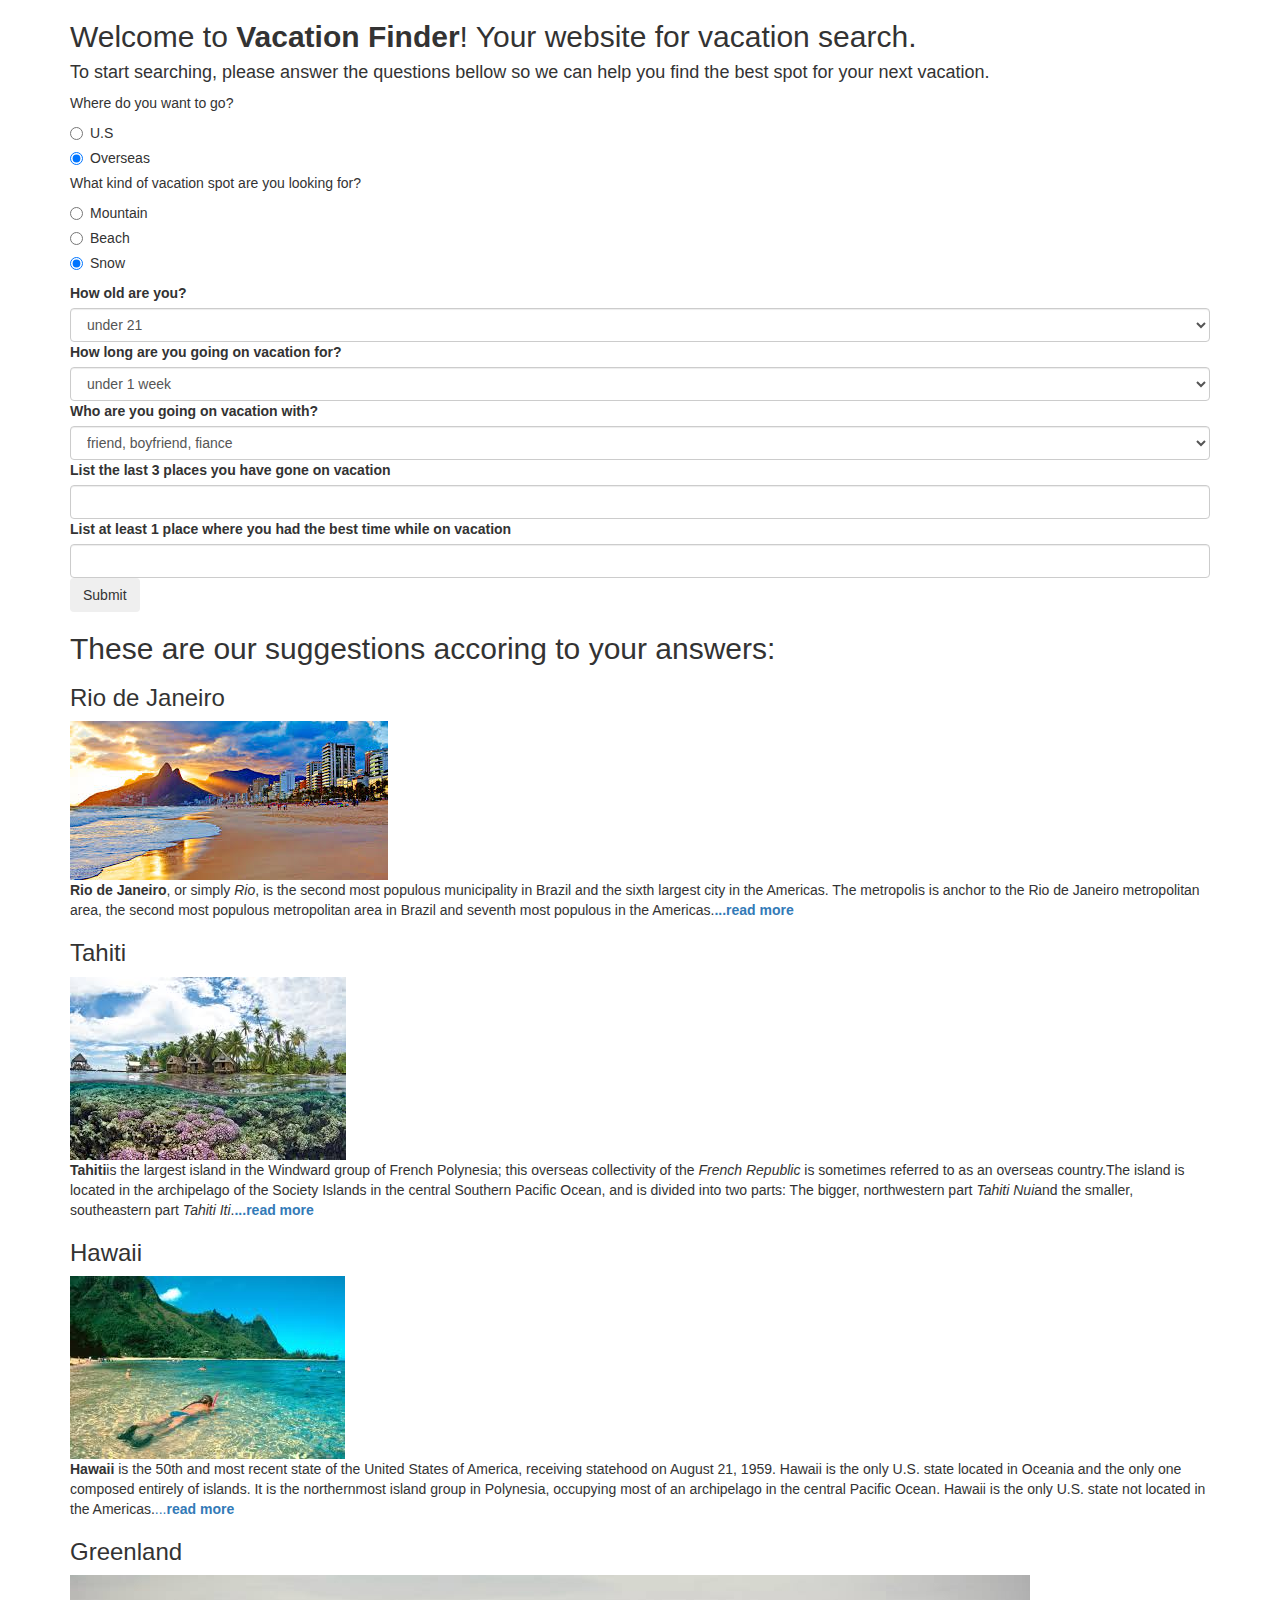
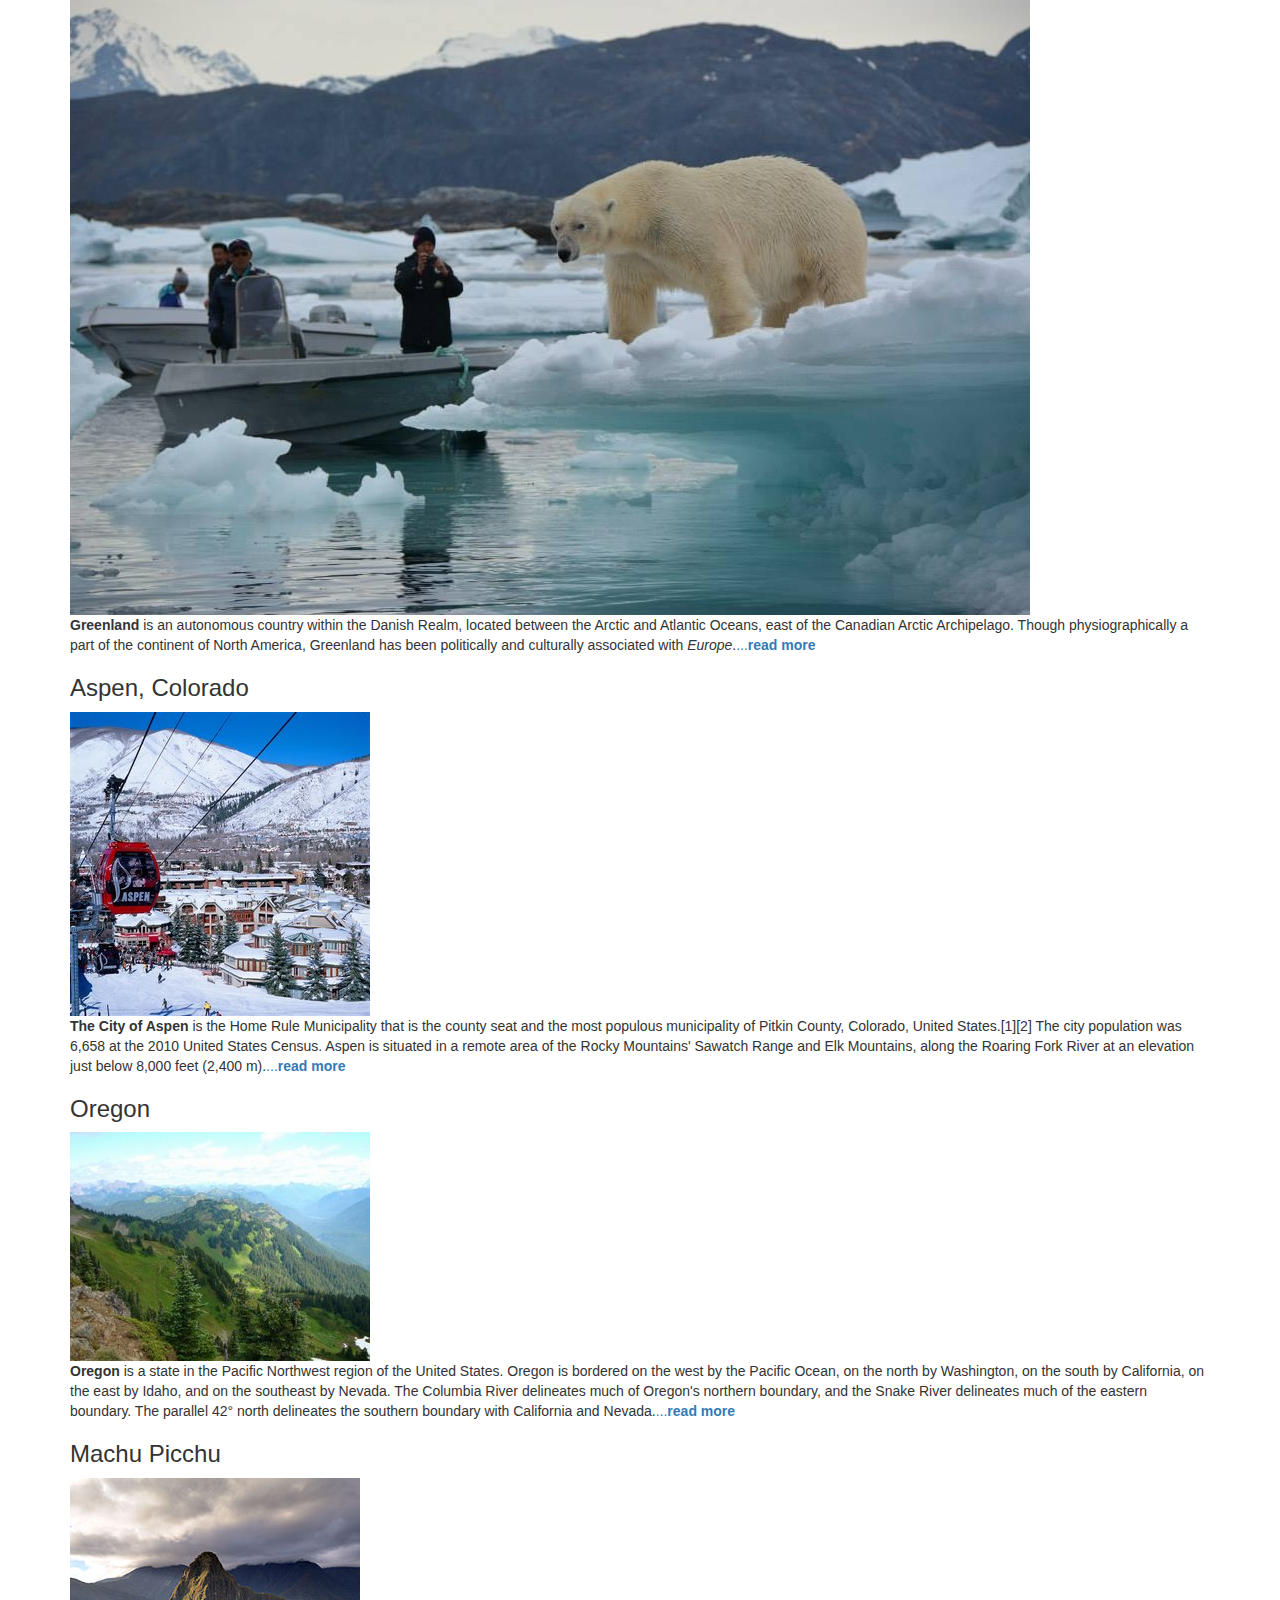
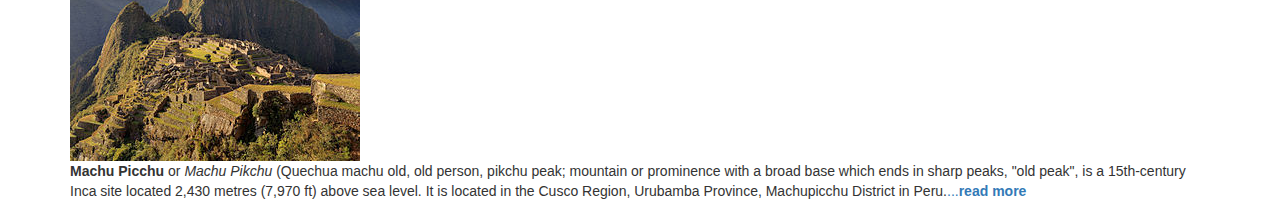
==== vacation.html @ fd2e9bdb "add content to the HTML file and pictures to the IMG folder" ====
<html>
<head>
  <link href="css/bootstrap.css" rel="stylesheet" type="text/css">
  <link href="css/style.css" rel="stylesheet" type="text/css">
  <script src="js/jquery-1.12.2.js"></script>
  <script src="js/script.js"></script>
  <title>Vacation Finder</title>
</head>
<body>
  <div class="container">
    <h2>Welcome to <strong>Vacation Finder</strong>! Your website for vacation search.</h2>
      <h4>To start searching, please answer the questions bellow so we can help you find the best spot for your next vacation.</h4>
<!--  --------------------->
    <form id="questions">
<!--  --------------------->
      <div class="radio">
        <p>Where do you want to go?</p>
        <label>
          <input type="radio" name="country" value= checked> U.S
        </label>
      </div>
      <!--  Radio Buttons------------------------->
      <div class="radio">
        <label>
          <input type="radio" name="country" value="Overseas" checked>Overseas
        </label>
      </div>
<!-- Radio Buttons ------------------------->
        <div class="radio">
          <p>What kind of vacation spot are you looking for?</p>
          <label>
            <input type="radio" name="spot" value="Mountain" checked>Mountain
          </label>
        </div>
<!--  Radio Buttons------------------------->
        <div class="radio">
          <label>
            <input type="radio" name="spot" value="Beach" checked>Beach
          </label>
        </div>
<!--  Radio Buttons----------------------->
        <div class="radio">
          <label>
            <input type="radio" name="spot" value="Snow" checked>Snow
          </label>
        </div>
<!--  --------------------->
      <label for="age">How old are you?</label>
        <select id="age" class="form-control" required>
          <option value="under21">under 21</option>
          <option value="under30">21-30</option>
          <option value="over40">31-40</option>
          <option value="over50">41-50</option>
        </select>
<!--  --------------------->
      <label for="days">How long are you going on vacation for?</label>
        <select id="days" class="form-control" required>
          <option value="under1week">under 1 week</option>
          <option value="1week">1 week</option>
          <option value="2weeks">2 weeks</option>
          <option value="3weeks">3 weeks</option>
          <option value="4weeks">4 weeks&ampover</option>
        </select>
<!--  --------------------->
      <label for="company">Who are you going on vacation with?</label>
        <select id="company" class="form-control">
          <option value="friend">friend, boyfriend, fiance</option>
          <option value="family">husband, child/children, husband&ampchildren</option>
          <option value="family2">mother, father</option>
        </select>
      <!--  --------------------->
      <label for="last3">List the last 3 places you have gone on vacation</label>
        <input id="last3" type="text" class="form-control">
      <!--  --------------------->
      <label for="bestplaces">List at least 1 place where you had the best time while on vacation</label>
        <input id="3places" type="text" class="form-control">
      <!--  --------------------->
      <button type="submit" class="btn">Submit</button>
<!--  --------------------->
    </form>

    <div class="results">
    <h2>These are our suggestions accoring to your answers:</h2>
<!--  --------------------->
        <div class="rio">
          <h3> Rio de Janeiro</h3>
            <img src="css/img/rio.jpg" alt="Rio de Janeiro">
            <p><strong>Rio de Janeiro</strong>, or simply <i>Rio</i>, is the second most populous municipality in Brazil and the sixth largest city in the Americas. The metropolis is anchor to the Rio de Janeiro metropolitan area, the second most populous metropolitan area in Brazil and seventh most populous in the Americas.<a href="https://en.wikipedia.org/wiki/Rio_de_Janeiro"><b>...read more</b></a></p>
        </div>
<!--  --------------------->
        <div class="tahiti">
          <h3> Tahiti</h3>
            <img src="css/img/tahiti.jpg" alt="Tahiti">
            <p><strong>Tahiti</strong>is the largest island in the Windward group of French Polynesia; this overseas collectivity of the <i>French Republic</i> is sometimes referred to as an overseas country.The island is located in the archipelago of the Society Islands in the central Southern Pacific Ocean, and is divided into two parts: The bigger, northwestern part <em>Tahiti Nui</em>and the smaller, southeastern part <em>Tahiti Iti</em>.<a href="https://en.wikipedia.org/wiki/Tahiti"><b>...read more</b></a></p>
        </div>
<!--  --------------------->
        <div class="hawaii">
          <h3> Hawaii</h3>
            <img src="css/img/hawaii.jpg" alt="Hawaii">
            <p><strong>Hawaii</strong> is the 50th and most recent state of the United States of America, receiving statehood on August 21, 1959. Hawaii is the only U.S. state located in Oceania and the only one composed entirely of islands. It is the northernmost island group in Polynesia, occupying most of an archipelago in the central Pacific Ocean. Hawaii is the only U.S. state not located in the Americas.<a href="https://en.wikipedia.org/wiki/Hawaii">...<b>read more</b></a></p>
        </div>
<!--  --------------------->
        <div class="greenland">
          <h3> Greenland</h3>
            <img src="css/img/greenland1.jpg" alt="Greenland">
            <p><strong>Greenland</strong> is an autonomous country within the Danish Realm, located between the Arctic and Atlantic Oceans, east of the Canadian Arctic Archipelago. Though physiographically a part of the continent of North America, Greenland has been politically and culturally associated with <em>Europe</em>.<a href="https://en.wikipedia.org/wiki/Greenland">...<b>read more</b></a></p>
        </div>
<!------------------------------->
        <div class="aspen">
          <h3> Aspen, Colorado</h3>
            <img src="css/img/aspen0.jpg" alt="Aspen, Colorado">
            <p><strong>The City of Aspen</strong> is the Home Rule Municipality that is the county seat and the most populous municipality of Pitkin County, Colorado, United States.[1][2] The city population was 6,658 at the 2010 United States Census. Aspen is situated in a remote area of the Rocky Mountains' Sawatch Range and Elk Mountains, along the Roaring Fork River at an elevation just below 8,000 feet (2,400 m).<a href="https://en.wikipedia.org/wiki/Aspen,_Colorado">...<b>read more</b></a></p>
        </div>
<!------------------------------->
        <div class="oregon">
          <h3>Oregon</h3>
            <img src="css/img/oregon.jpg" alt="Church Mountain, Oregon">
            <p><strong>Oregon</strong> is a state in the Pacific Northwest region of the United States. Oregon is bordered on the west by the Pacific Ocean, on the north by Washington, on the south by California, on the east by Idaho, and on the southeast by Nevada. The Columbia River delineates much of Oregon's northern boundary, and the Snake River delineates much of the eastern boundary. The parallel 42° north delineates the southern boundary with California and Nevada.<a href="https://en.wikipedia.org/wiki/Oregon">...<b>read more</b></a></p>
        </div>
<!------------------------------->
        <div class="machupicchu">
          <h3>Machu Picchu</h3>
            <img src="css/img/machu.jpg" alt="Machu Picchu">
            <p><strong>Machu Picchu</strong> or <i>Machu Pikchu</i> (Quechua machu old, old person, pikchu peak; mountain or prominence with a broad base which ends in sharp peaks, "old peak", is a 15th-century Inca site located 2,430 metres (7,970 ft) above sea level. It is located in the Cusco Region, Urubamba Province, Machupicchu District in Peru.<a href="https://en.wikipedia.org/wiki/Machu_Picchu">...<b>read more</b></a></p>
        </div>

<!------------------------------->

    </div>
  </body>
</html>
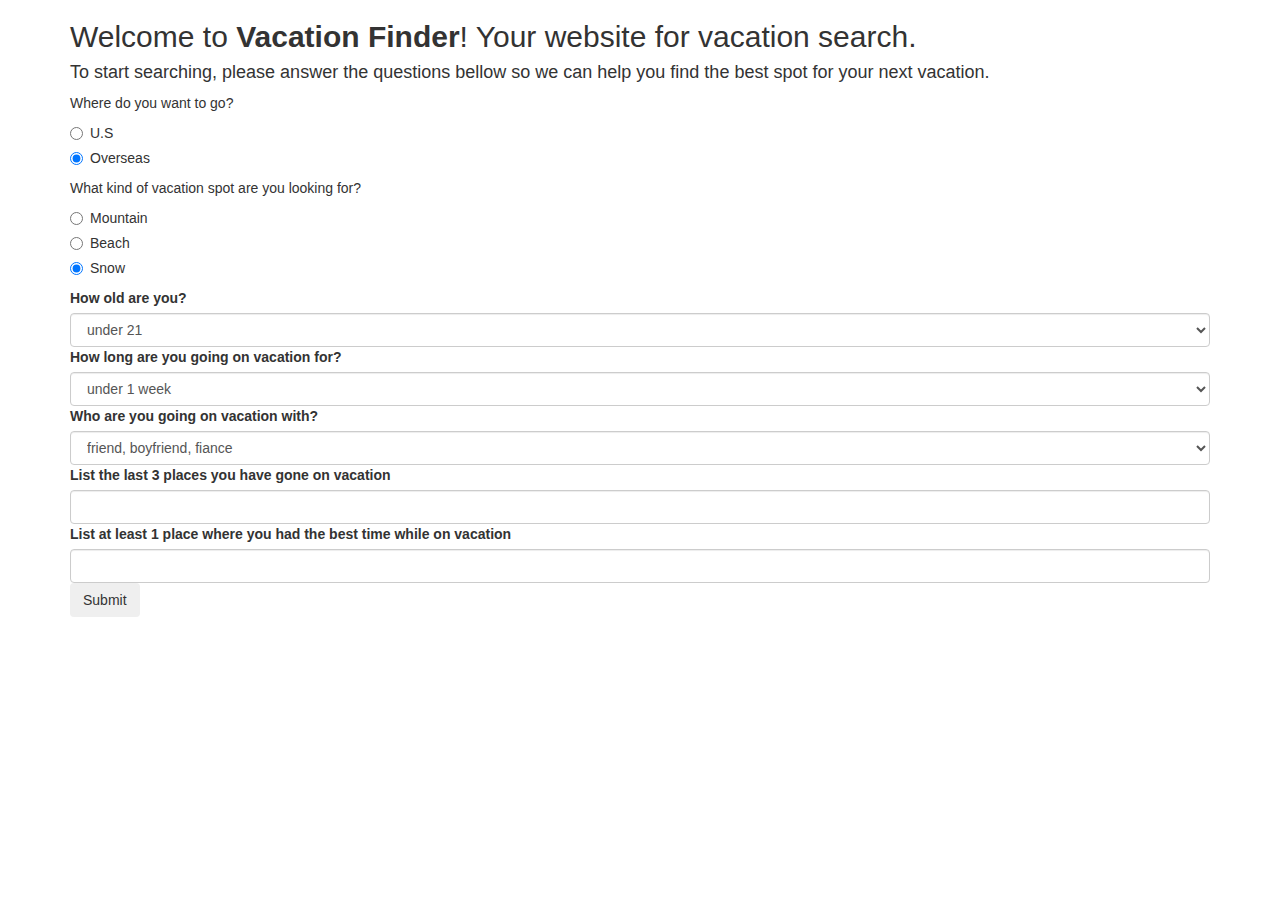
==== commit 1b662598: "add content/functions to scripts.js" ====
--- a/vacation.html
+++ b/vacation.html
@@ -10,122 +10,132 @@
   <div class="container">
     <h2>Welcome to <strong>Vacation Finder</strong>! Your website for vacation search.</h2>
       <h4>To start searching, please answer the questions bellow so we can help you find the best spot for your next vacation.</h4>
-<!--  --------------------->
+    <!--  --------------------->
     <form id="questions">
-<!--  --------------------->
+      <!--  --------------------->
+   <div id="country">
       <div class="radio">
         <p>Where do you want to go?</p>
         <label>
-          <input type="radio" name="country" value= checked> U.S
+          <input type="radio" name="country" value= "us" checked> U.S
+          </label>
+      </div>
+        <!--  Radio Buttons------------------------->
+        <div class="radio">
+          <label>
+            <input type="radio" name="country" value="overseas" checked>Overseas
+          </label>
+          </div>
+      </div>
+      <!-- Radio Buttons ------------------------->
+      <div id="spot">
+      <div class="radio">
+        <p>What kind of vacation spot are you looking for?</p>
+        <label>
+          <input type="radio" name="spot" value="mountain" checked>Mountain
         </label>
       </div>
       <!--  Radio Buttons------------------------->
       <div class="radio">
         <label>
-          <input type="radio" name="country" value="Overseas" checked>Overseas
+          <input type="radio" name="spot" value="beach" checked>Beach
         </label>
       </div>
-<!-- Radio Buttons ------------------------->
-        <div class="radio">
-          <p>What kind of vacation spot are you looking for?</p>
-          <label>
-            <input type="radio" name="spot" value="Mountain" checked>Mountain
-          </label>
-        </div>
-<!--  Radio Buttons------------------------->
-        <div class="radio">
-          <label>
-            <input type="radio" name="spot" value="Beach" checked>Beach
-          </label>
-        </div>
-<!--  Radio Buttons----------------------->
-        <div class="radio">
-          <label>
-            <input type="radio" name="spot" value="Snow" checked>Snow
-          </label>
-        </div>
-<!--  --------------------->
+      <!--  Radio Buttons----------------------->
+      <div class="radio">
+        <label>
+          <input type="radio" name="spot" value="snow" checked>Snow
+        </label>
+      </div>
+    </div>
+      <!--  --------------------->
       <label for="age">How old are you?</label>
-        <select id="age" class="form-control" required>
-          <option value="under21">under 21</option>
-          <option value="under30">21-30</option>
-          <option value="over40">31-40</option>
-          <option value="over50">41-50</option>
-        </select>
-<!--  --------------------->
+      <select id="age" class="form-control" required>
+        <option value="under21">under 21</option>
+        <option value="under30">21-30</option>
+        <option value="over40">31-40</option>
+        <option value="over50">41-50</option>
+      </select>
+      <!--  --------------------->
       <label for="days">How long are you going on vacation for?</label>
-        <select id="days" class="form-control" required>
-          <option value="under1week">under 1 week</option>
-          <option value="1week">1 week</option>
-          <option value="2weeks">2 weeks</option>
-          <option value="3weeks">3 weeks</option>
-          <option value="4weeks">4 weeks&ampover</option>
-        </select>
-<!--  --------------------->
+      <select id="days" class="form-control" required>
+        <option value="under1week">under 1 week</option>
+        <option value="1week">1 week</option>
+        <option value="2weeks">2 weeks</option>
+        <option value="3weeks">3 weeks</option>
+        <option value="4weeks">4 weeks&ampover</option>
+      </select>
+      <!--  --------------------->
       <label for="company">Who are you going on vacation with?</label>
-        <select id="company" class="form-control">
-          <option value="friend">friend, boyfriend, fiance</option>
-          <option value="family">husband, child/children, husband&ampchildren</option>
-          <option value="family2">mother, father</option>
-        </select>
+      <select id="company" class="form-control">
+        <option value="friend">friend, boyfriend, fiance</option>
+        <option value="family">husband, child/children, husband&ampchildren</option>
+        <option value="family2">mother, father</option>
+      </select>
       <!--  --------------------->
       <label for="last3">List the last 3 places you have gone on vacation</label>
-        <input id="last3" type="text" class="form-control">
+      <input id="last3" type="text" class="form-control">
       <!--  --------------------->
       <label for="bestplaces">List at least 1 place where you had the best time while on vacation</label>
-        <input id="3places" type="text" class="form-control">
+      <input id="bestPlaces" type="text" class="form-control">
       <!--  --------------------->
       <button type="submit" class="btn">Submit</button>
-<!--  --------------------->
+      <!--  --------------------->
     </form>
-
-    <div class="results">
-    <h2>These are our suggestions accoring to your answers:</h2>
-<!--  --------------------->
+      <!--  --------------------->
+    <div class="allResults">
+      <div class="results1" id="beach">
+        <h2>These are our suggestions accoring to your answers:</h2>
+        <!--  --------------------->
         <div class="rio">
           <h3> Rio de Janeiro</h3>
             <img src="css/img/rio.jpg" alt="Rio de Janeiro">
             <p><strong>Rio de Janeiro</strong>, or simply <i>Rio</i>, is the second most populous municipality in Brazil and the sixth largest city in the Americas. The metropolis is anchor to the Rio de Janeiro metropolitan area, the second most populous metropolitan area in Brazil and seventh most populous in the Americas.<a href="https://en.wikipedia.org/wiki/Rio_de_Janeiro"><b>...read more</b></a></p>
         </div>
-<!--  --------------------->
+        <!--  --------------------->
         <div class="tahiti">
           <h3> Tahiti</h3>
             <img src="css/img/tahiti.jpg" alt="Tahiti">
             <p><strong>Tahiti</strong>is the largest island in the Windward group of French Polynesia; this overseas collectivity of the <i>French Republic</i> is sometimes referred to as an overseas country.The island is located in the archipelago of the Society Islands in the central Southern Pacific Ocean, and is divided into two parts: The bigger, northwestern part <em>Tahiti Nui</em>and the smaller, southeastern part <em>Tahiti Iti</em>.<a href="https://en.wikipedia.org/wiki/Tahiti"><b>...read more</b></a></p>
         </div>
-<!--  --------------------->
+        <!--  --------------------->
         <div class="hawaii">
           <h3> Hawaii</h3>
             <img src="css/img/hawaii.jpg" alt="Hawaii">
             <p><strong>Hawaii</strong> is the 50th and most recent state of the United States of America, receiving statehood on August 21, 1959. Hawaii is the only U.S. state located in Oceania and the only one composed entirely of islands. It is the northernmost island group in Polynesia, occupying most of an archipelago in the central Pacific Ocean. Hawaii is the only U.S. state not located in the Americas.<a href="https://en.wikipedia.org/wiki/Hawaii">...<b>read more</b></a></p>
         </div>
-<!--  --------------------->
+      </div>
+      <!--  --------------------->
+      <div class="results2" id="snow">
         <div class="greenland">
           <h3> Greenland</h3>
             <img src="css/img/greenland1.jpg" alt="Greenland">
             <p><strong>Greenland</strong> is an autonomous country within the Danish Realm, located between the Arctic and Atlantic Oceans, east of the Canadian Arctic Archipelago. Though physiographically a part of the continent of North America, Greenland has been politically and culturally associated with <em>Europe</em>.<a href="https://en.wikipedia.org/wiki/Greenland">...<b>read more</b></a></p>
         </div>
-<!------------------------------->
+        <!------------------------------->
         <div class="aspen">
           <h3> Aspen, Colorado</h3>
             <img src="css/img/aspen0.jpg" alt="Aspen, Colorado">
             <p><strong>The City of Aspen</strong> is the Home Rule Municipality that is the county seat and the most populous municipality of Pitkin County, Colorado, United States.[1][2] The city population was 6,658 at the 2010 United States Census. Aspen is situated in a remote area of the Rocky Mountains' Sawatch Range and Elk Mountains, along the Roaring Fork River at an elevation just below 8,000 feet (2,400 m).<a href="https://en.wikipedia.org/wiki/Aspen,_Colorado">...<b>read more</b></a></p>
         </div>
-<!------------------------------->
+      </div>
+      <!------------------------------->
+
+      <div class="results3" id="mount">
         <div class="oregon">
           <h3>Oregon</h3>
             <img src="css/img/oregon.jpg" alt="Church Mountain, Oregon">
             <p><strong>Oregon</strong> is a state in the Pacific Northwest region of the United States. Oregon is bordered on the west by the Pacific Ocean, on the north by Washington, on the south by California, on the east by Idaho, and on the southeast by Nevada. The Columbia River delineates much of Oregon's northern boundary, and the Snake River delineates much of the eastern boundary. The parallel 42° north delineates the southern boundary with California and Nevada.<a href="https://en.wikipedia.org/wiki/Oregon">...<b>read more</b></a></p>
         </div>
-<!------------------------------->
+        <!------------------------------->
         <div class="machupicchu">
           <h3>Machu Picchu</h3>
             <img src="css/img/machu.jpg" alt="Machu Picchu">
             <p><strong>Machu Picchu</strong> or <i>Machu Pikchu</i> (Quechua machu old, old person, pikchu peak; mountain or prominence with a broad base which ends in sharp peaks, "old peak", is a 15th-century Inca site located 2,430 metres (7,970 ft) above sea level. It is located in the Cusco Region, Urubamba Province, Machupicchu District in Peru.<a href="https://en.wikipedia.org/wiki/Machu_Picchu">...<b>read more</b></a></p>
         </div>
-
-<!------------------------------->
-
+        <!------------------------------->
+        </div>
+      </div>
     </div>
   </body>
 </html>
--- a/css/style.css
+++ b/css/style.css
@@ -0,0 +1,4 @@
+.allResults div{
+  display: none;
+
+  }
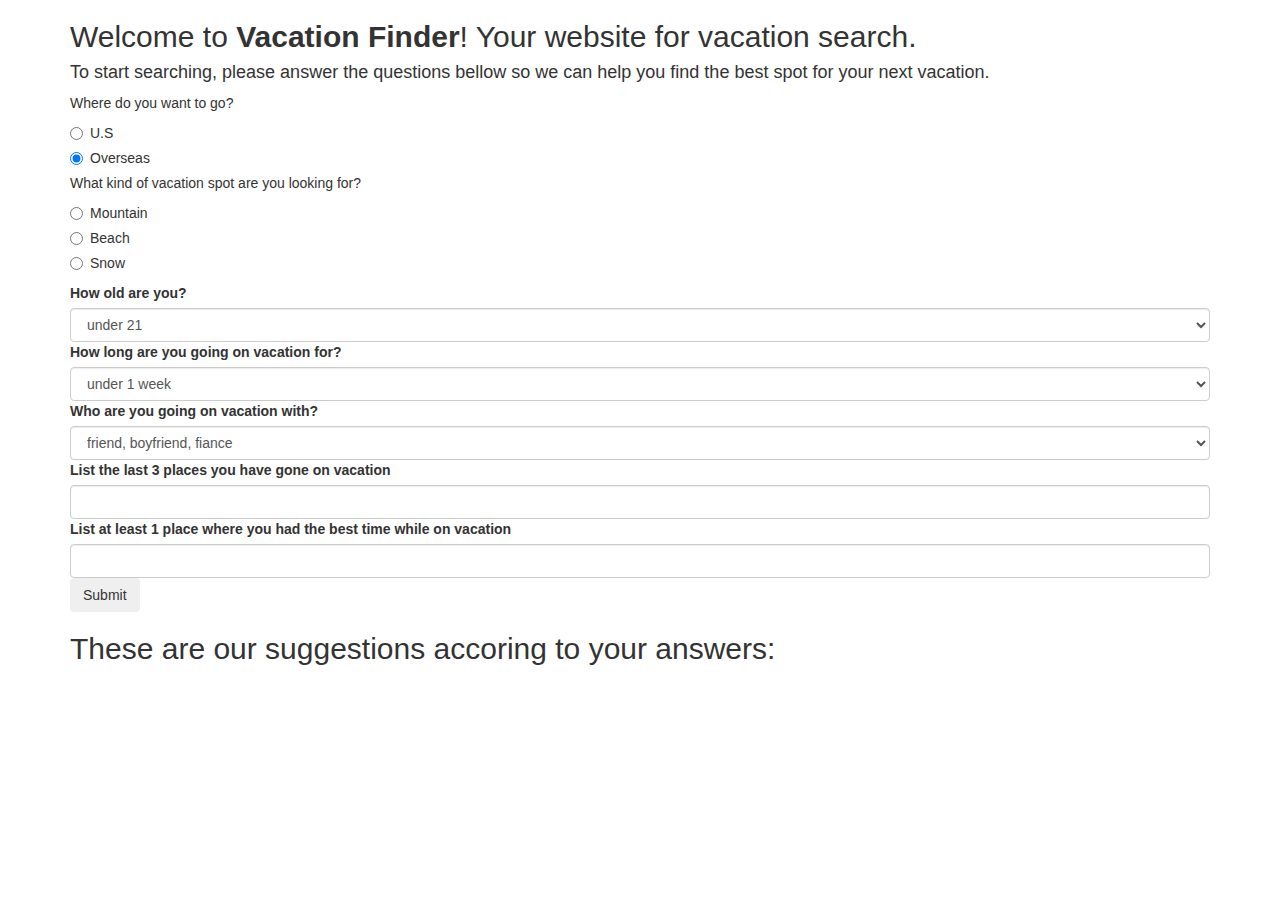
==== commit 18f6fda2: "show search results as userhit submit button" ====
--- a/vacation.html
+++ b/vacation.html
@@ -9,51 +9,47 @@
 <body>
   <div class="container">
     <h2>Welcome to <strong>Vacation Finder</strong>! Your website for vacation search.</h2>
-      <h4>To start searching, please answer the questions bellow so we can help you find the best spot for your next vacation.</h4>
+    <h4>To start searching, please answer the questions bellow so we can help you find the best spot for your next vacation.</h4>
     <!--  --------------------->
-    <form id="questions">
+    <form class="profile">
       <!--  --------------------->
-   <div id="country">
-      <div class="radio">
+      <div class="radio" id="country">
         <p>Where do you want to go?</p>
         <label>
-          <input type="radio" name="country" value= "us" checked> U.S
-          </label>
-      </div>
-        <!--  Radio Buttons------------------------->
-        <div class="radio">
-          <label>
-            <input type="radio" name="country" value="overseas" checked>Overseas
-          </label>
-          </div>
-      </div>
-      <!-- Radio Buttons ------------------------->
-      <div id="spot">
-      <div class="radio">
-        <p>What kind of vacation spot are you looking for?</p>
-        <label>
-          <input type="radio" name="spot" value="mountain" checked>Mountain
+          <input id="us" type="radio" name="country" value= "us" checked required>U.S
         </label>
       </div>
       <!--  Radio Buttons------------------------->
       <div class="radio">
         <label>
-          <input type="radio" name="spot" value="beach" checked>Beach
+          <input id="overseas"type="radio" name="country" value= "overseas" checked required>Overseas
+        </label>
+      </div>
+      <!-- Radio Buttons ------------------------->
+
+      <div class="radio">
+        <p>What kind of vacation spot are you looking for?</p>
+        <label>
+          <input type="radio" name="spot" value="mountain" required>Mountain</label>
+      </div>
+      <!--  Radio Buttons------------------------->
+      <div class="radio">
+        <label>
+          <input  type="radio" name="spot" value="beach" required>Beach
         </label>
       </div>
       <!--  Radio Buttons----------------------->
       <div class="radio">
         <label>
-          <input type="radio" name="spot" value="snow" checked>Snow
+          <input type="radio" name="spot" value="snow" required>Snow
         </label>
       </div>
-    </div>
       <!--  --------------------->
       <label for="age">How old are you?</label>
-      <select id="age" class="form-control" required>
+      <select id="age" value="age" class="form-control" required>
         <option value="under21">under 21</option>
         <option value="under30">21-30</option>
-        <option value="over40">31-40</option>
+        <option value="under40">31-40</option>
         <option value="over50">41-50</option>
       </select>
       <!--  --------------------->
@@ -73,8 +69,8 @@
         <option value="family2">mother, father</option>
       </select>
       <!--  --------------------->
-      <label for="last3">List the last 3 places you have gone on vacation</label>
-      <input id="last3" type="text" class="form-control">
+      <label for="lastPlaces">List the last 3 places you have gone on vacation</label>
+      <input id="lastPlaces" type="text" class="form-control">
       <!--  --------------------->
       <label for="bestplaces">List at least 1 place where you had the best time while on vacation</label>
       <input id="bestPlaces" type="text" class="form-control">
@@ -82,41 +78,41 @@
       <button type="submit" class="btn">Submit</button>
       <!--  --------------------->
     </form>
-      <!--  --------------------->
+    <!--  --------------------->
     <div class="allResults">
-      <div class="results1" id="beach">
+      <div class="results1" id="hot">
         <h2>These are our suggestions accoring to your answers:</h2>
         <!--  --------------------->
         <div class="rio">
           <h3> Rio de Janeiro</h3>
-            <img src="css/img/rio.jpg" alt="Rio de Janeiro">
-            <p><strong>Rio de Janeiro</strong>, or simply <i>Rio</i>, is the second most populous municipality in Brazil and the sixth largest city in the Americas. The metropolis is anchor to the Rio de Janeiro metropolitan area, the second most populous metropolitan area in Brazil and seventh most populous in the Americas.<a href="https://en.wikipedia.org/wiki/Rio_de_Janeiro"><b>...read more</b></a></p>
+          <img src="css/img/rio.jpg" alt="Rio de Janeiro">
+          <p><strong>Rio de Janeiro</strong>, or simply <i>Rio</i>, is the second most populous municipality in Brazil and the sixth largest city in the Americas. The metropolis is anchor to the Rio de Janeiro metropolitan area, the second most populous metropolitan area in Brazil and seventh most populous in the Americas.<a href="https://en.wikipedia.org/wiki/Rio_de_Janeiro"><b>...read more</b></a></p>
         </div>
         <!--  --------------------->
         <div class="tahiti">
           <h3> Tahiti</h3>
-            <img src="css/img/tahiti.jpg" alt="Tahiti">
-            <p><strong>Tahiti</strong>is the largest island in the Windward group of French Polynesia; this overseas collectivity of the <i>French Republic</i> is sometimes referred to as an overseas country.The island is located in the archipelago of the Society Islands in the central Southern Pacific Ocean, and is divided into two parts: The bigger, northwestern part <em>Tahiti Nui</em>and the smaller, southeastern part <em>Tahiti Iti</em>.<a href="https://en.wikipedia.org/wiki/Tahiti"><b>...read more</b></a></p>
+          <img src="css/img/tahiti.jpg" alt="Tahiti">
+          <p><strong>Tahiti</strong>is the largest island in the Windward group of French Polynesia; this overseas collectivity of the <i>French Republic</i> is sometimes referred to as an overseas country.The island is located in the archipelago of the Society Islands in the central Southern Pacific Ocean, and is divided into two parts: The bigger, northwestern part <em>Tahiti Nui</em>and the smaller, southeastern part <em>Tahiti Iti</em>.<a href="https://en.wikipedia.org/wiki/Tahiti"><b>...read more</b></a></p>
         </div>
         <!--  --------------------->
         <div class="hawaii">
           <h3> Hawaii</h3>
-            <img src="css/img/hawaii.jpg" alt="Hawaii">
-            <p><strong>Hawaii</strong> is the 50th and most recent state of the United States of America, receiving statehood on August 21, 1959. Hawaii is the only U.S. state located in Oceania and the only one composed entirely of islands. It is the northernmost island group in Polynesia, occupying most of an archipelago in the central Pacific Ocean. Hawaii is the only U.S. state not located in the Americas.<a href="https://en.wikipedia.org/wiki/Hawaii">...<b>read more</b></a></p>
+          <img src="css/img/hawaii.jpg" alt="Hawaii">
+          <p><strong>Hawaii</strong> is the 50th and most recent state of the United States of America, receiving statehood on August 21, 1959. Hawaii is the only U.S. state located in Oceania and the only one composed entirely of islands. It is the northernmost island group in Polynesia, occupying most of an archipelago in the central Pacific Ocean. Hawaii is the only U.S. state not located in the Americas.<a href="https://en.wikipedia.org/wiki/Hawaii">...<b>read more</b></a></p>
         </div>
       </div>
       <!--  --------------------->
-      <div class="results2" id="snow">
+      <div class="results2" id="cold">
         <div class="greenland">
           <h3> Greenland</h3>
-            <img src="css/img/greenland1.jpg" alt="Greenland">
-            <p><strong>Greenland</strong> is an autonomous country within the Danish Realm, located between the Arctic and Atlantic Oceans, east of the Canadian Arctic Archipelago. Though physiographically a part of the continent of North America, Greenland has been politically and culturally associated with <em>Europe</em>.<a href="https://en.wikipedia.org/wiki/Greenland">...<b>read more</b></a></p>
+          <img src="css/img/greenland1.jpg" alt="Greenland">
+          <p><strong>Greenland</strong> is an autonomous country within the Danish Realm, located between the Arctic and Atlantic Oceans, east of the Canadian Arctic Archipelago. Though physiographically a part of the continent of North America, Greenland has been politically and culturally associated with <em>Europe</em>.<a href="https://en.wikipedia.org/wiki/Greenland">...<b>read more</b></a></p>
         </div>
         <!------------------------------->
         <div class="aspen">
           <h3> Aspen, Colorado</h3>
-            <img src="css/img/aspen0.jpg" alt="Aspen, Colorado">
-            <p><strong>The City of Aspen</strong> is the Home Rule Municipality that is the county seat and the most populous municipality of Pitkin County, Colorado, United States.[1][2] The city population was 6,658 at the 2010 United States Census. Aspen is situated in a remote area of the Rocky Mountains' Sawatch Range and Elk Mountains, along the Roaring Fork River at an elevation just below 8,000 feet (2,400 m).<a href="https://en.wikipedia.org/wiki/Aspen,_Colorado">...<b>read more</b></a></p>
+          <img src="css/img/aspen0.jpg" alt="Aspen, Colorado">
+          <p><strong>The City of Aspen</strong> is the Home Rule Municipality that is the county seat and the most populous municipality of Pitkin County, Colorado, United States.[1][2] The city population was 6,658 at the 2010 United States Census. Aspen is situated in a remote area of the Rocky Mountains' Sawatch Range and Elk Mountains, along the Roaring Fork River at an elevation just below 8,000 feet (2,400 m).<a href="https://en.wikipedia.org/wiki/Aspen,_Colorado">...<b>read more</b></a></p>
         </div>
       </div>
       <!------------------------------->
@@ -124,18 +120,19 @@
       <div class="results3" id="mount">
         <div class="oregon">
           <h3>Oregon</h3>
-            <img src="css/img/oregon.jpg" alt="Church Mountain, Oregon">
-            <p><strong>Oregon</strong> is a state in the Pacific Northwest region of the United States. Oregon is bordered on the west by the Pacific Ocean, on the north by Washington, on the south by California, on the east by Idaho, and on the southeast by Nevada. The Columbia River delineates much of Oregon's northern boundary, and the Snake River delineates much of the eastern boundary. The parallel 42° north delineates the southern boundary with California and Nevada.<a href="https://en.wikipedia.org/wiki/Oregon">...<b>read more</b></a></p>
+          <img src="css/img/oregon.jpg" alt="Church Mountain, Oregon">
+          <p><strong>Oregon</strong> is a state in the Pacific Northwest region of the United States. Oregon is bordered on the west by the Pacific Ocean, on the north by Washington, on the south by California, on the east by Idaho, and on the southeast by Nevada. The Columbia River delineates much of Oregon's northern boundary, and the Snake River delineates much of the eastern boundary. The parallel 42° north delineates the southern boundary with California and Nevada.<a href="https://en.wikipedia.org/wiki/Oregon">...<b>read more</b></a></p>
         </div>
         <!------------------------------->
         <div class="machupicchu">
           <h3>Machu Picchu</h3>
-            <img src="css/img/machu.jpg" alt="Machu Picchu">
-            <p><strong>Machu Picchu</strong> or <i>Machu Pikchu</i> (Quechua machu old, old person, pikchu peak; mountain or prominence with a broad base which ends in sharp peaks, "old peak", is a 15th-century Inca site located 2,430 metres (7,970 ft) above sea level. It is located in the Cusco Region, Urubamba Province, Machupicchu District in Peru.<a href="https://en.wikipedia.org/wiki/Machu_Picchu">...<b>read more</b></a></p>
-        </div>
-        <!------------------------------->
+          <img src="css/img/machu.jpg" alt="Machu Picchu">
+          <p><strong>Machu Picchu</strong> or <i>Machu Pikchu</i> (Quechua machu old, old person, pikchu peak; mountain or prominence with a broad base which ends in sharp peaks, "old peak", is a 15th-century Inca site located 2,430 metres (7,970 ft) above sea level. It is located in the Cusco Region, Urubamba Province, Machupicchu District in Peru.<a href="https://en.wikipedia.org/wiki/Machu_Picchu">...<b>read more</b></a></p>
         </div>
       </div>
+        <!------------------------------->
+
     </div>
-  </body>
+  </div>
+</body>
 </html>
--- a/css/style.css
+++ b/css/style.css
@@ -1,4 +1,4 @@
-.allResults div{
+.rio, .tahiti, .hawaii, .greenland, .aspen, .oregon, .machupicchu{
   display: none;
 
   }
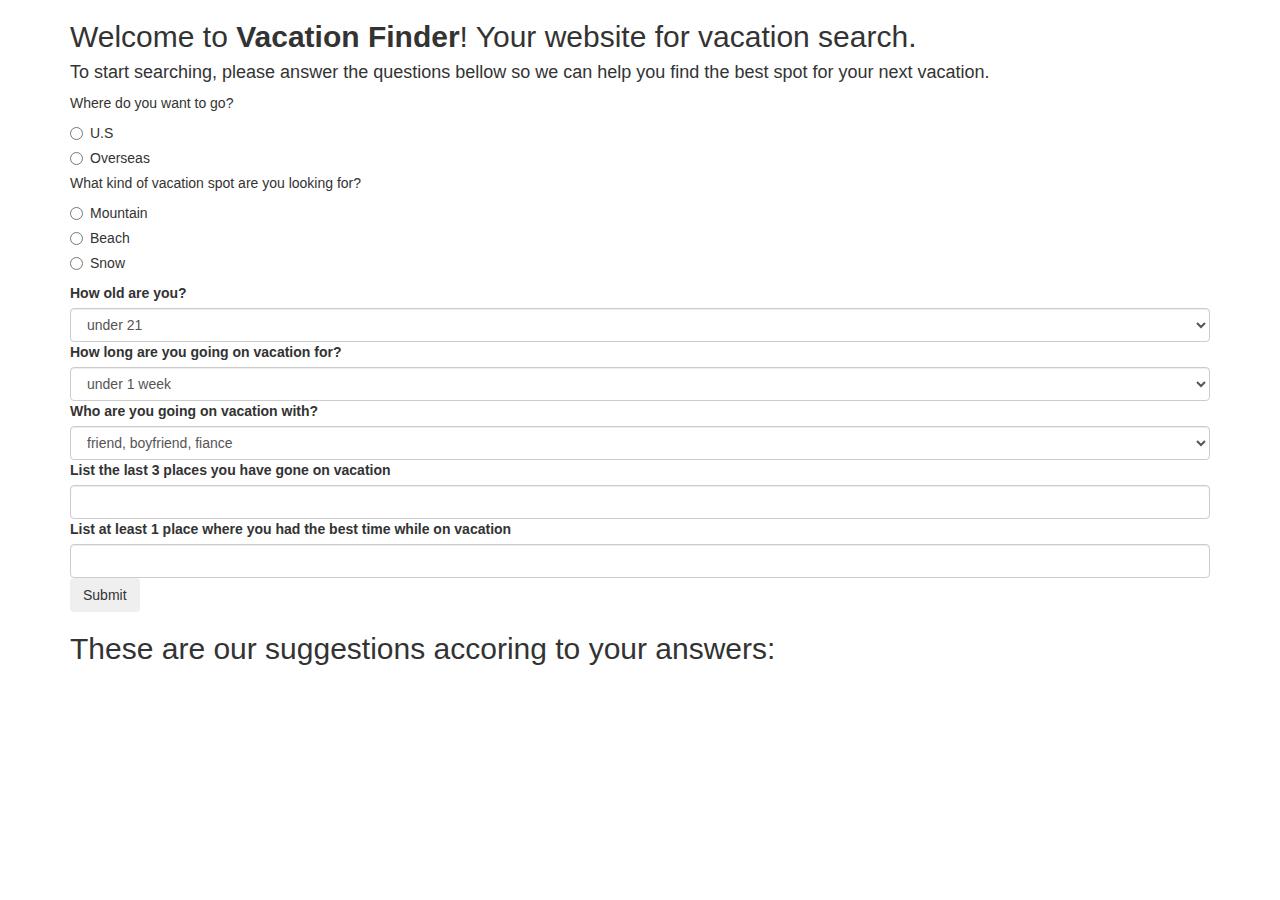
==== commit b42e1db3: "add more results to user search" ====
--- a/vacation.html
+++ b/vacation.html
@@ -16,13 +16,13 @@
       <div class="radio" id="country">
         <p>Where do you want to go?</p>
         <label>
-          <input id="us" type="radio" name="country" value= "us" checked required>U.S
+          <input id="us" type="radio" name="country" value= "us">U.S
         </label>
       </div>
       <!--  Radio Buttons------------------------->
       <div class="radio">
         <label>
-          <input id="overseas"type="radio" name="country" value= "overseas" checked required>Overseas
+          <input id="overseas"type="radio" name="country" value= "overseas">Overseas
         </label>
       </div>
       <!-- Radio Buttons ------------------------->
@@ -30,18 +30,18 @@
       <div class="radio">
         <p>What kind of vacation spot are you looking for?</p>
         <label>
-          <input type="radio" name="spot" value="mountain" required>Mountain</label>
+          <input type="radio" name="spot" value="mountain">Mountain</label>
       </div>
       <!--  Radio Buttons------------------------->
       <div class="radio">
         <label>
-          <input  type="radio" name="spot" value="beach" required>Beach
+          <input  type="radio" name="spot" value="beach">Beach
         </label>
       </div>
       <!--  Radio Buttons----------------------->
       <div class="radio">
         <label>
-          <input type="radio" name="spot" value="snow" required>Snow
+          <input type="radio" name="spot" value="snow">Snow
         </label>
       </div>
       <!--  --------------------->
@@ -124,7 +124,7 @@
           <p><strong>Oregon</strong> is a state in the Pacific Northwest region of the United States. Oregon is bordered on the west by the Pacific Ocean, on the north by Washington, on the south by California, on the east by Idaho, and on the southeast by Nevada. The Columbia River delineates much of Oregon's northern boundary, and the Snake River delineates much of the eastern boundary. The parallel 42° north delineates the southern boundary with California and Nevada.<a href="https://en.wikipedia.org/wiki/Oregon">...<b>read more</b></a></p>
         </div>
         <!------------------------------->
-        <div class="machupicchu">
+        <div class="machu">
           <h3>Machu Picchu</h3>
           <img src="css/img/machu.jpg" alt="Machu Picchu">
           <p><strong>Machu Picchu</strong> or <i>Machu Pikchu</i> (Quechua machu old, old person, pikchu peak; mountain or prominence with a broad base which ends in sharp peaks, "old peak", is a 15th-century Inca site located 2,430 metres (7,970 ft) above sea level. It is located in the Cusco Region, Urubamba Province, Machupicchu District in Peru.<a href="https://en.wikipedia.org/wiki/Machu_Picchu">...<b>read more</b></a></p>
--- a/css/style.css
+++ b/css/style.css
@@ -1,4 +1,4 @@
-.rio, .tahiti, .hawaii, .greenland, .aspen, .oregon, .machupicchu{
+.rio, .tahiti, .hawaii, .greenland, .aspen, .oregon, .machu{
   display: none;
 
   }
